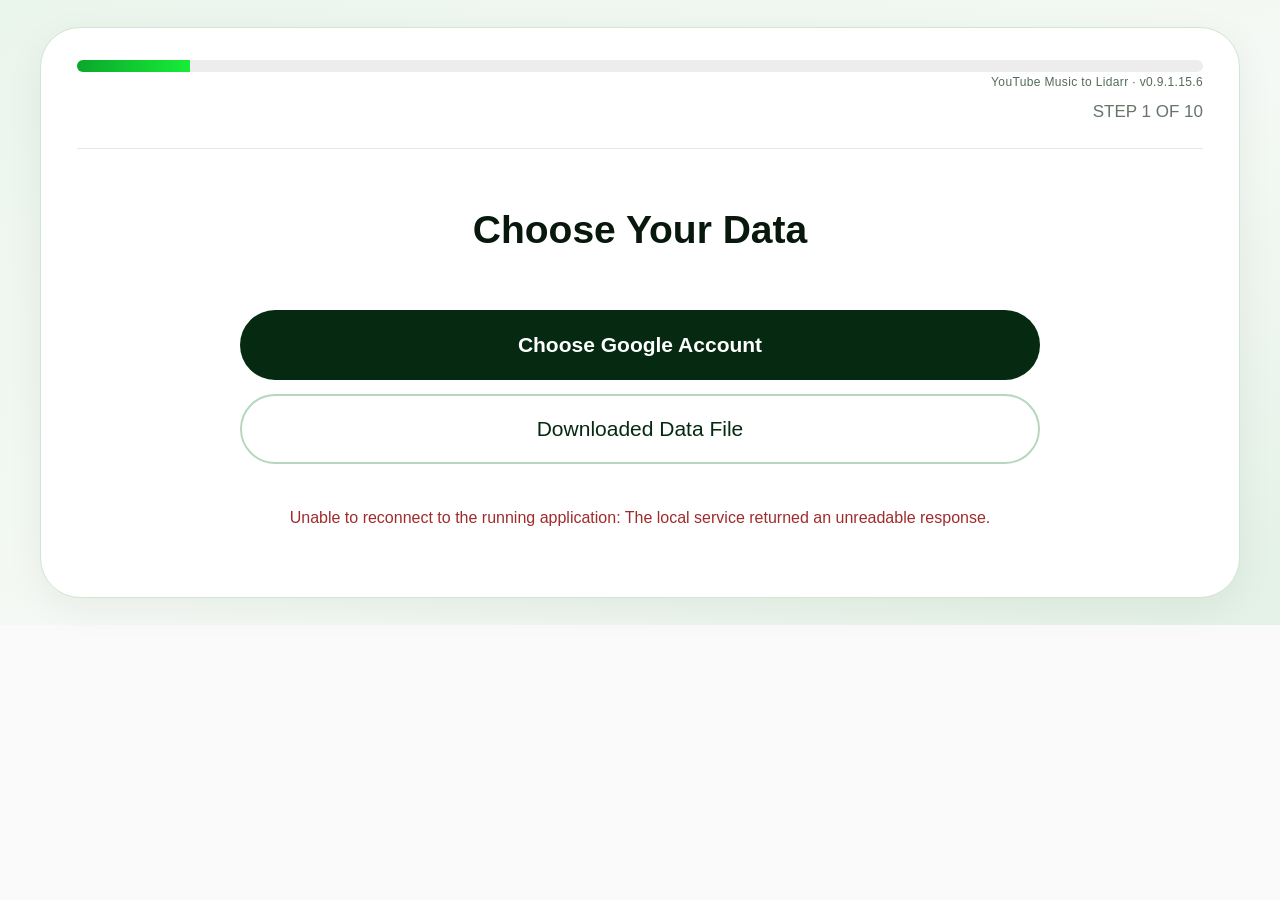
==== YouTube-Music-Takeout-To-Lidarr/AppUI/index.html @ dd2e4ef0 "Add files via upload" ====
<!doctype html>
<html lang="en"><head><meta charset="utf-8"><meta name="viewport" content="width=device-width,initial-scale=1"><title>YouTube Music Takeout to Lidarr</title>
<link rel="stylesheet" href="/flow918.css"><style>
:root{font-family:Arial,'Segoe UI',sans-serif;color:#0b0b0b;background:#fafafa}*{box-sizing:border-box}html,body{margin:0;min-height:100%;font-size:17px}body{padding:27px 28px}button,input{font:inherit}button{cursor:pointer}button:disabled{cursor:not-allowed;opacity:.48}#app{width:100%;max-width:1200px;margin:auto;border:1px solid #e3e3e3;border-radius:40px;background:#fbfbfb;padding:32px 36px 44px;min-height:460px}.progress-track{height:12px;border-radius:50px;background:#ededed;overflow:hidden}.progress-fill{height:100%;background:#347fdf;transition:width .25s}.step{font-size:17px;text-align:right;color:#777;margin:13px 0 26px}.divider{border-top:1px solid #e6e6e6}.view{text-align:center;padding:40px 0 6px}.view.compact{padding-top:26px}.symbol{font-size:31px;color:#777;margin:12px 0 26px}.symbol.ok{color:#0a9d4d;font-size:37px}h1{font-size:39px;line-height:1.2;margin:22px 0 24px;font-weight:750}h2{font-size:26px;margin:22px 0 17px}p{line-height:1.55}.lead{font-size:25px;line-height:1.55;margin:22px auto 27px;max-width:1030px}.muted{color:#747474}.fine{font-size:17px;color:#747474}.narrow{max-width:840px;margin-left:auto;margin-right:auto}.cta{width:min(100%,800px);border:0;border-radius:50px;background:#090909;color:white;font-weight:700;font-size:21px;min-height:70px;padding:16px 25px;display:block;margin:19px auto}.cta:hover:not(:disabled){background:#2c2c2c}.cta.outline{border:2px solid #d6d6d6;background:transparent;color:#555;font-weight:400}.cta.outline:hover:not(:disabled){background:#f0f0f0}.back{text-align:left;margin:20px 0 0}.back button{border:0;background:transparent;color:#888;font-size:15px;padding:5px 18px}.back button:hover{text-decoration:underline}.two-buttons{padding:10px 0 0}.two-buttons .cta{margin:14px auto}.library-section{max-width:1050px;margin:auto}.counts{display:grid;grid-template-columns:1fr 1fr;gap:20px;margin:16px auto 24px}.count{border:1px solid #e1e1e1;border-radius:18px;padding:24px 12px;background:transparent}.count strong{display:block;font-size:40px}.count span{display:block;color:#666;font-size:21px;margin-top:8px}.tabletitle{text-align:left;font-weight:700;font-size:23px;margin:28px 0 11px}.scrolltable{border:1px solid #e1e1e1;border-radius:16px;overflow:auto;max-height:375px;text-align:left}table{border-collapse:collapse;width:100%}th,td{padding:16px 18px;border-bottom:1px solid #e7e7e7;font-size:17px}th{position:sticky;top:0;background:#fafafa}td a{color:#2474d4}.field{display:block;width:min(100%,800px);margin:18px auto;border:1px solid #d1d1d1;border-radius:15px;background:white;height:68px;text-align:center;padding:14px;font-size:21px}.connection-copy{font-size:21px;line-height:1.65}.connection-copy strong{display:block;margin-top:10px}.splash{padding:30px 0 70px}.splash .bigcheck{color:#0ca657;font-size:54px;margin:36px 0}.splash h2{font-size:28px}.text-status{font-size:18px;color:#777}.message{font-size:16px;color:#bb2929;text-align:center;max-width:880px;margin:22px auto}.info{color:#777;font-size:17px}.box-note{max-width:840px;margin:22px auto;color:#666;font-size:17px}.verification{max-width:1050px;text-align:left;margin:42px auto}.verification strong{font-size:20px}.verification .row{display:flex;justify-content:space-between;color:#777;font-size:17px;margin:10px 0 34px}.verification .progress-track{height:11px;margin-top:18px}.disabled-note{color:#777;font-size:15px;margin-top:18px}.address{font-size:14px;color:#777;margin:14px auto}.hidden{display:none}@media(max-width:720px){body{padding:8px}#app{border-radius:22px;padding:21px 16px}.view{padding-top:28px}h1{font-size:29px}.lead{font-size:19px}.cta{font-size:17px;min-height:58px}.counts{gap:8px}.count strong{font-size:29px}th,td{padding:9px;font-size:13px}.step{font-size:14px}}

/* Gost1o1 brand palette: centered layout, original wizard structure preserved. */
:root{--brand:#17ed37;--forest:#052911;--forest-deep:#031b0b;--outline:#cfe6d3;--muted:#657568}
body{background:linear-gradient(155deg,#eaf5ec 0%,#f5f9f5 55%,#e3f1e6 100%);color:#08180d}
#app{background:#ffffff;border-color:var(--outline);box-shadow:0 10px 38px rgba(3,35,13,.06)}
.progress-fill{background:linear-gradient(90deg,#0aa72b,var(--brand))}
.cta{background:var(--forest);color:white}
.cta:hover:not(:disabled){background:#14582b}
.cta.outline{border-color:#b7d7bd;color:var(--forest);background:white}
.cta.outline:hover:not(:disabled){background:#f0faf1}
.count,.scrolltable{border-color:var(--outline)}
.field{border-color:#bad6c0}
a,td a{color:#087a2c}
.symbol.ok,.splash .bigcheck{color:#098b2e}
.message{color:#a02b2b}
.step,.fine,.muted,.info,.verification .row,.box-note{color:var(--muted)}
.view,.audit-report{text-align:center}
.eta-block{display:flex;justify-content:center;align-items:center;gap:36px;flex-wrap:wrap;margin:10px auto 28px;max-width:840px;padding:16px;border:1px solid var(--outline);border-radius:18px;background:#f6fbf7}
.eta-block>div{text-align:center;min-width:160px}
.eta-block strong{display:block;font-size:21px;color:var(--forest)}
.eta-block span{font-size:14px;color:var(--muted)}
@media(max-width:720px){.eta-block{gap:14px}.eta-block>div{min-width:120px}}

/* v0.8.9: opt-in extra catalog research, centered without changing the wizard */
.catalog-panel{max-width:840px;margin:22px auto;padding:24px;border:1px solid var(--outline);border-radius:20px;background:#f7fbf8;text-align:center}
.catalog-panel h2{font-size:23px;margin:8px auto 12px}
.catalog-panel p{font-size:16px;color:var(--muted);margin:10px auto}
.catalog-panel .cta{min-height:56px;font-size:18px;margin:16px auto}
.catalog-panel input[type=file]{display:block;max-width:100%;margin:12px auto;color:var(--forest);font-size:15px}
.catalog-panel label{display:block;margin:10px auto;font-size:15px;color:var(--forest)}
.catalog-stats{display:grid;grid-template-columns:repeat(auto-fit,minmax(160px,1fr));gap:12px;margin:18px auto}
.catalog-stats div{padding:11px;border-radius:12px;border:1px solid var(--outline);background:#fff}
.catalog-stats strong{display:block;font-size:23px;color:var(--forest)}
.catalog-stats span{display:block;font-size:13px;color:var(--muted)}
@media(max-width:720px){.catalog-panel{padding:16px}.catalog-panel h2{font-size:19px}}

/* Release-aware, centered planning summary; preserve original green wizard palette. */
.migration-summary{display:grid;grid-template-columns:repeat(2,minmax(0,1fr));gap:14px;margin:20px auto 24px;max-width:910px;text-align:center}
.migration-summary-group{border:1px solid #cbe3d0;background:#ffffffaa;border-radius:20px;padding:13px 15px;min-width:0}
.migration-summary-group:nth-child(5),.migration-summary-group:nth-child(6){grid-column:1/-1}
.migration-summary-group h3{font-size:18px;margin:4px 0 10px;color:#08451c}
.migration-summary-group h3 small{font-size:13px;font-weight:400;color:#587361}
.migration-summary-group .catalog-stats{margin:10px auto;max-width:100%;gap:10px}
.migration-summary-group .catalog-stats > div{background:#f5faf5;border:1px solid #d4ead7;min-width:0}
.migration-summary-group .catalog-stats strong{color:#08451c}
@media(max-width:720px){.migration-summary{grid-template-columns:1fr}.migration-summary-group:nth-child(5),.migration-summary-group:nth-child(6){grid-column:auto}}

/* v0.9.0.7: centered, keyboard-accessible, album-level release planning. */
.category-tile{border:1px solid #d4ead7;background:#f5faf5;border-radius:12px;padding:11px;min-width:0;cursor:pointer;color:#08451c}
.category-tile:hover{background:#eaf7ee}
.category-tile strong{display:block;font-size:23px}
.category-tile span{display:block;font-size:13px;color:#587361}
.inventory-detail-panel{border:1px solid #cde6d1;border-radius:18px;padding:18px;margin:15px auto;background:#fff;text-align:center}
.inventory-detail-panel h3{font-size:20px}
.inventory-detail-panel input{width:min(100%,520px);padding:12px;border-radius:11px;border:1px solid #b9dcc0;text-align:center}
.inventory-results{max-height:365px;overflow:auto}
.inventory-item{display:flex;flex-direction:column;border-bottom:1px solid #dce9df;padding:10px;text-align:center;gap:3px}
.inventory-item strong{font-size:14px;color:#08451c}
.inventory-item span,.inventory-item small{color:#52675a;font-size:12px}

.album-review-panel{border:1px solid #cde6d1;border-radius:18px;background:#fff;margin:20px auto;padding:18px;text-align:center;max-width:880px}
.album-review-panel h3{font-size:21px;color:var(--forest);margin:6px auto}
.album-review-panel #album-group-filter{width:min(100%,540px);height:45px;padding:8px 16px;border:1px solid #bad6c0;border-radius:12px;display:block;margin:8px auto 14px;text-align:center;font-size:16px}
.album-review-scroll{max-height:470px;overflow:auto;padding:4px 9px}
.album-choice-card{border:1px solid #d3e8d6;border-radius:15px;background:#f5faf6;margin:12px auto;padding:16px;max-width:760px;text-align:center}
.album-choice-card[hidden]{display:none}
.album-choice-card h4{font-size:17px;margin:2px auto 8px;color:#06471b}
.album-choice-card p{font-size:14px!important}
.album-choice-card label{display:block;margin:8px auto 4px}
.album-choice-card select{width:min(100%,620px);padding:10px;border:1px solid #b5d5bc;border-radius:9px;background:white;color:#153c22;font-size:15px}
.album-approve-btn{display:block;margin:9px auto 12px;background:#053717;color:white;padding:11px 20px;border:0;border-radius:12px;cursor:pointer;font-size:15px}
.album-approve-btn:disabled{background:#aeb8b0;cursor:not-allowed}
.album-choice-card details{color:#315841;text-align:left;font-size:13px;margin:8px auto;max-width:670px}
.album-choice-card details summary{cursor:pointer;text-align:center}
.album-choice-card details li{margin:5px auto}
.staging-panel{border:1px solid #cde6d1;border-radius:18px;background:#fff;padding:18px;margin:20px auto;max-width:880px;text-align:center}
.staging-panel h3{color:#06471b;font-size:21px;margin:10px auto}
.staging-list{max-height:360px;overflow:auto;margin:12px auto;padding:6px;max-width:740px}
.staging-item{display:flex;align-items:center;justify-content:center;text-align:center;gap:12px;padding:11px 13px;border:1px solid #d6e8d8;border-radius:12px;margin:7px auto;background:#f7fbf7}
.staging-item input{width:20px;height:20px;accent-color:#06712a;flex:none}
.staging-item strong{display:block;color:#093c19}.staging-item small{color:#516b59;display:block;margin-top:3px}
.staging-item.flagged{border-color:#e0cda3}
.staging-actions{display:flex;justify-content:center;align-items:center;gap:10px;flex-wrap:wrap;margin:10px auto}
.staging-actions button{background:#063c1a;color:white;padding:10px 18px;border:0;border-radius:12px;cursor:pointer}
.staging-actions button.secondary{background:white;border:1px solid #a9cbb2;color:#063c1a}
.staging-input{display:block;margin:12px auto;width:min(100%,580px);padding:12px;border:1px solid #bad6c0;border-radius:10px;text-align:center}
.staging-panel .fine{max-width:780px}
.build-version{font-size:12px;color:#536c57;text-align:right;margin:3px 0 8px;letter-spacing:.03em}

/* v0.9.1.7: durable, review-only decisions. Small, bounded browser list. */
.review-note{border:1px solid #bdd9c5;border-radius:16px;background:#f6fbf7;padding:17px;margin:18px auto;max-width:900px;text-align:center}
.review-note h2{margin:2px 0 7px;color:#073e20}
.review-filter-row{display:flex;flex-wrap:wrap;gap:8px;justify-content:center;margin:12px auto}
.review-filter-row input,.review-filter-row select{min-width:180px;flex:1;max-width:380px;border:1px solid #b9d7c0;background:#fff;border-radius:10px;padding:10px}
.review-entry{border:1px solid #d3e7d7;border-radius:12px;background:#fff;margin:10px 0;padding:14px;text-align:left;overflow-wrap:anywhere}
.review-entry h4{margin:0 0 5px;color:#104727}
.review-entry .review-fields{display:grid;grid-template-columns:1fr 1fr;gap:8px;margin-top:9px}
.review-entry select,.review-entry textarea{width:100%;min-width:0;border:1px solid #b4d2bc;border-radius:8px;padding:8px;background:#fff;color:#153c24}
.review-entry textarea{grid-column:1/-1;resize:vertical;min-height:50px}
.review-entry button{background:#074322;color:white;border:0;border-radius:10px;padding:9px 17px;margin-top:9px;cursor:pointer}
.review-scroll{max-height:510px;overflow:auto;padding:4px}
.review-stale{color:#8f3b1c;font-weight:700}
@media(max-width:640px){.review-entry .review-fields{grid-template-columns:1fr}}
</style></head><body><main id="app"></main><script>
const SESSION='__LOCAL_SESSION_TOKEN__';
const BUILD_VERSION='v0.9.1.15.6';
function durationLabel(seconds){if(seconds==null||!Number.isFinite(seconds)||seconds<0)return 'Calculating…';seconds=Math.floor(seconds);const h=Math.floor(seconds/3600),m=Math.floor(seconds%3600/60),sec=seconds%60;return h?`${h}h ${m}m`:m?`${m}m ${sec}s`:`${sec}s`}
function etaMarkup(v,total,checked){const elapsed=v.elapsedSeconds||0;if(v.importedAuditOnly)return `<div class="eta-block" aria-live="off"><div><span>Evidence source</span><strong>Imported CSV</strong></div><div><span>Full verification</span><strong>Not run</strong></div><div><span>Processing time</span><strong>Not applicable</strong></div></div>`;const passTwo=(v.phase||'').startsWith('Second pass');const focused=(v.phase||'').startsWith('Album-focused');const secondTotal=v.secondPassTotal||0;const secondDone=v.secondPassDone||0;let remaining=null;let speed='Calculating…';if(elapsed>=30&&checked>=10){const rate=checked/elapsed;speed=`${(rate*60).toFixed(1)} songs/min`;if(focused&&(v.focusedDone||0)>=5){const elapsedFocused=Math.max(1,elapsed-(v.firstPassSeconds||0));remaining=((v.focusedTotal||0)-(v.focusedDone||0))*elapsedFocused/Math.max(1,v.focusedDone||1)}else if(passTwo&&secondDone>=5){const secondElapsed=Math.max(1,elapsed-(v.firstPassSeconds||0));remaining=(secondTotal-secondDone)*secondElapsed/Math.max(1,secondDone)}else if(!passTwo){remaining=(total-checked)/rate;}}const status=!v.running?(v.failed?'Stopped: error':v.cancelled?'Cancelled':'Complete'):focused?'Album-focused follow-up':passTwo?'Second verification pass':'First verification pass';const eta=!v.running?(v.failed||v.cancelled?'Unavailable':'Finished'):focused&&(v.focusedDone||0)<5?'Calculating album follow-up…':passTwo&&secondDone<5?'Recalculating for second pass…':durationLabel(remaining);return `<div class="eta-block" aria-live="off"><div><span>Elapsed time</span><strong>${durationLabel(elapsed)}</strong></div><div><span>Estimated remaining</span><strong>${eta}</strong></div><div><span>Verification speed</span><strong>${speed}</strong></div></div>`}
const state={step:1,archive:'',tracks:[],artists:[],lidarr:'http://127.0.0.1:8686',key:'',busy:false,error:'',connectionStage:'',verificationStage:'progress',pipeline:null,found:false,hasData:false,verify:null,verifyPolling:false,catalog:null,catalogPolling:false,recovery:null,recoveryPolling:false,inventory:null,inventoryPolling:false,releaseGroups:[],releaseGroupsLoaded:false,inventoryItems:[],inventoryItemsLoaded:false,inventoryListCategory:"",inventoryListType:"song",stagingQueue:[],stagingLoaded:false,stagingSelected:new Set(),stagingFilter:"",reviewQueue:null,reviewFilter:"",reviewMode:"all"};
const el=document.getElementById('app');
// A browser-refresh checkpoint, scoped to the current local .NET server session.
// Store navigation and unsaved candidate choices only: NEVER save API keys,
// GitHub OAuth tokens, Takeout contents, media URLs, or application secrets.
const NAVIGATION_KEY='ytm-lidarr-navigation-v1:'+SESSION;
let navigationReady=false;
function readNavigation(){
 try{
  const item=JSON.parse(sessionStorage.getItem(NAVIGATION_KEY)||'null');
  if(!item||item.schema!==1)return null;
  return item;
 }catch{return null}
}
function rememberNavigation(){
 if(!navigationReady)return;
 try{
  sessionStorage.setItem(NAVIGATION_KEY,JSON.stringify({
   schema:1,step:state.step,
   flow:window.Flow918?.active?window.Flow918.captureNavigation():null
  }));
 }catch{} // Storage disabled/full: live server recovery remains available.
}

const esc=v=>String(v??'').replace(/[&<>"']/g,c=>({'&':'&amp;','<':'&lt;','>':'&gt;','"':'&quot;',"'":'&#39;'}[c]));
const btn=(label,action,kind='',disabled=false)=>`<button class="cta ${kind}" ${disabled||state.busy?'disabled':''} onclick="${action}">${label}</button>`;
const back=(n)=>`<div class="back"><button onclick="changeStep(${n})">← Back</button></div>`;
async function api(name,data={}){let r;try{r=await fetch('/api/'+name,{method:'POST',cache:'no-store',headers:{'Content-Type':'application/json','X-Local-Session':SESSION},body:JSON.stringify(data)})}catch{throw new Error('The .NET service is not responding. Keep the console open.')}let d;try{d=await r.json()}catch{throw Error('The local service returned an unreadable response.')}if(!r.ok)throw Error(d.error||'Request failed');return d}
function changeStep(n){state.step=n;state.error='';state.connectionStage='';render()}
function alertError(e){state.busy=false;state.connectionStage='';state.error=e?.message||String(e);render()}
function table(rows){return `<div class="scrolltable"><table><thead><tr><th>#</th><th>Artist</th><th>Song</th><th>YouTube Link</th></tr></thead><tbody>${rows.map((r,i)=>`<tr><td>${i+1}</td><td>${esc(r.Artist)}</td><td>${esc(r.Song)}</td><td>${/^https:\/\/www\.youtube\.com\/watch\?v=[A-Za-z0-9_-]{11}$/.test(r.YouTubeUrl||'')?`<a href="${esc(r.YouTubeUrl)}" target="_blank" rel="noopener noreferrer">View ↗</a>`:'—'}</td></tr>`).join('')}</tbody></table></div>`}
function unifiedProgressPage(){
 const p=state.pipeline||{};
 const total=p.songsTotal||state.tracks.length||1,checked=p.songsChecked||0;
 const artists=p.totalArtists||new Set(state.tracks.map(x=>(x.Artist||'').toLowerCase())).size||1;
 const matched=p.artistsMatched||0;
 const overall=Number(p.progressPercent||0);
 const portion=(x,t)=>Math.round(100*x/Math.max(1,t));
 const secs=p.elapsedSeconds||0;
 let remaining='Calculating…';
 // An estimate is only available during the initial scan. Other stages have
 // variable request counts; don't display a misleading ETA.
 if(p.done)remaining='Finished';
 else if(p.failed)remaining='Unavailable';
 else if(p.phase==='verification'&&checked>=30&&secs>=30){
   const est=(total-checked)*secs/checked;
   remaining=durationLabel(est)+' + follow-up checks';
 }
 const rate=checked>0&&secs>0?(checked*60/secs).toFixed(1)+' songs/min':'Calculating…';
 return `<section class="view"><h1>Verifying Your Music Library</h1>
 <div class="verification">
 <strong>Overall Progress</strong><div class="progress-track"><div class="progress-fill" style="width:${overall}%"></div></div>
 <div class="row"><span>${p.done?'Complete':'Verifying and matching your music'}</span><span>${overall.toFixed(0)}%</span></div>
 <strong>Recordings Checked</strong><div class="progress-track"><div class="progress-fill" style="width:${portion(checked,total)}%"></div></div>
 <div class="row"><span>${checked} of ${total} checked</span><span>${portion(checked,total)}%</span></div>
 <strong>Unique Artists Resolved</strong><div class="progress-track"><div class="progress-fill" style="width:${portion(matched,artists)}%"></div></div>
 <div class="row"><span>${matched} of ${artists} identified</span><span>${portion(matched,artists)}%</span></div>
 </div><div class="eta-block"><div><span>Elapsed time</span><strong>${durationLabel(secs)}</strong></div>
 <div><span>Time remaining</span><strong>${remaining}</strong></div>
 <div><span>Verification speed</span><strong>${rate}</strong></div></div>
 ${p.failed?`<p class="message">${esc(p.error||'Verification could not finish. No Lidarr changes were made.')}</p>${btn('Retry Verification','restartUnifiedPipeline()')}`:''}
 ${p.done?btn('Continue to Manual Review','openUnifiedReview()'):''}</section>`;
}
let unifiedPolling=false;
async function restartUnifiedPipeline(){
 try{await api('pipeline/start');state.pipeline={running:true};render();if(!unifiedPolling){unifiedPolling=true;pollUnifiedPipeline()}}
 catch(e){alertError(e)}
}
async function openUnifiedReview(){
 try{state.inventory=await api('lidarr/inventory/status');await window.Flow918.open('manual')}
 catch(e){alertError(e)}
}
async function pollUnifiedPipeline(){
 try{
  const p=await api('pipeline/status');state.pipeline=p;
  if(state.step===6&&!window.Flow918?.active)render();
  if(p.running){setTimeout(pollUnifiedPipeline,1150);return}
  unifiedPolling=false;
  if(p.done&&state.step===6){
   state.inventory=await api('lidarr/inventory/status');
   await openUnifiedReview();
  }
 }catch(e){unifiedPolling=false;state.error=e.message;render()}
}
function render(){if(window.Flow918?.active){window.Flow918.render();return}let c='';const s=state.step;
if(s===1)c=`<section class="view"><h1 style="margin:18px 0 32px">Choose Your Data</h1><div class="two-buttons">${btn('Choose Google Account','changeStep(2)')}${btn('Downloaded Data File','changeStep(3)','outline')}</div></section>`;
if(s===2)c=`<section class="view compact"><h1>Prepare Your YouTube Music Export</h1><p class="lead">You're about to be directed to Google Takeout to download a copy of your<br>YouTube Music library.</p><p class="lead">On Google's website, click <strong>Next step</strong>, then change the <strong>File size to 50 GB.</strong></p><p class="lead muted">Don't worry! Your music library metadata is likely much smaller than 50 GB. Song<br>titles, artists, and links generally take up just a few megabytes. Uploaded media<br>may make an export larger.</p><p class="lead">Google may take several minutes to several days to prepare your export.</p><p class="lead">You'll receive an email confirming your request and another when your export is<br>ready to download.</p><p class="fine">You can download an already prepared export again while it remains available.</p>${btn('Continue to Google Takeout ↗','openTakeout()')}${back(1)}</section>`;
if(s===3)c=`<section class="view"><div class="symbol">⌕</div><h1>Find Your Downloaded Music Data</h1><p class="lead muted">Once your Google Takeout export is ready, download the ZIP file and scan your<br>Downloads folder.</p>${btn(state.busy?'Scanning...':'⌕ Scan for Takeout File','scan()',state.busy?'outline':'',state.busy)}${state.archive?`<p class="address">Archive: ${esc(state.archive)}</p>`:''}${state.busy?'<p class="info">Analyzing archive...</p>':''}${back(1)}</section>`;
if(s===4){const credits=new Set(state.tracks.map(t=>String(t.Artist||'').trim().toLowerCase()).filter(Boolean)).size;c=`<section class="view compact"><div class="symbol ok">✓</div><h1>Your Music Library Is Ready!</h1><div class="library-section"><h2>YouTube Music Data</h2><div class="counts"><div class="count"><strong>${credits}</strong><span>Artists</span></div><div class="count"><strong>${state.tracks.length}</strong><span>Songs</span></div></div><p class="fine">Counts are from the selected archive. Artist figures are unverified unique credit strings.</p><div class="tabletitle">Music Preview</div>${table(state.tracks.slice(0,100))}${btn('Continue to Lidarr Setup','changeStep(5)')}${back(3)}</div></section>`}
if(s===5){if(state.connectionStage){const done=state.connectionStage==='connected';c=`<section class="view"><div class="symbol">▤</div><h1>Connect to Lidarr</h1><div class="splash"><div class="bigcheck">${done?'✓':'◌'}</div><h2>${done?'Connected to Lidarr!':'Connecting to Lidarr...'}</h2><p class="text-status">${done?'API key validated and Lidarr artist catalog loaded.':'Verifying API key and loading the artist catalog...'}</p></div></section>`}else{c=`<section class="view"><div class="symbol">▤</div><h1>Connect to Lidarr</h1><p class="lead muted" style="margin-bottom:23px">Lidarr ${state.found?'found!':'connection setup'}</p><p class="connection-copy">To find your API key, open Lidarr and use the left sidebar:<strong>Settings → General → API Key</strong></p>${btn('Get API Key ↗','openLidarr()','outline')}<input class="field" id="key" type="password" placeholder="Paste your API key" value="${esc(state.key)}" autocomplete="off" spellcheck="false" oninput="state.key=this.value"/><details class="narrow fine" style="margin:10px auto"><summary>Use a different Lidarr address</summary><input class="field" id="lidarr-url" value="${esc(state.lidarr)}" oninput="state.lidarr=this.value" aria-label="Lidarr address"/></details><p class="fine narrow" style="font-size:14px">Connecting starts fresh verification automatically. Song and artist titles are sent to MusicBrainz, Apple/iTunes and Deezer for matching; your Takeout ZIP and Lidarr API key are not sent to those services.</p>${btn('Connect to Lidarr','connect()')}${back(4)}</section>`}}
if(s===6)c=unifiedProgressPage();

el.innerHTML=`<div class="progress-track"><div class="progress-fill" style="width:${[10,20,35,40,50,56][s-1]||10}%"></div></div><div class="build-version" aria-label="Application version">YouTube Music to Lidarr · ${BUILD_VERSION}</div><div class="step">STEP ${s} OF 10</div><div class="divider"></div>${c}${state.error?`<p class="message" role="alert">${esc(state.error)}</p>`:''}`;
if(state.reviewQueue)updateReviewCards();
rememberNavigation();
}
function catalogPanel(){
 const c=state.catalog||{};
 const status=c.running||c.done||c.failed;
 const stats=status?`<div class="catalog-stats"><div><strong>${c.checkedCount||0} / ${c.total||0}</strong><span>External checks completed</span></div><div><strong>${c.appleSupported||0}</strong><span>Apple title + artist matches</span></div><div><strong>${c.deezerSupported||0}</strong><span>Deezer title + artist matches</span></div><div><strong>${c.bothSupported||0}</strong><span>Both catalogs agree</span></div><div><strong>${c.newMusicBrainzIdentities||0}</strong><span>New provisional MusicBrainz matches</span></div></div>`:'';
 const desc=c.done?'Finished. Export the updated CSVs below. Only targeted MusicBrainz re-queries may add provisional IDs; exact-recording confidence is unchanged.':(c.phase||'Ready when you are.');
 return `<div class="catalog-panel"><h2>Optional: Research the remaining matches</h2><p>Search Apple/iTunes and Deezer for the ${Math.max(0,(state.verify?.ambiguous||0)+(state.verify?.unmatched||0))} ambiguous or unmatched songs ONLY. This can take several minutes depending on API limits.</p><p><strong>Privacy:</strong> clicking Start shares the artist and song title with Apple and Deezer. The Takeout ZIP, YouTube links and Lidarr API key are NOT sent.</p>${stats}<p aria-live="polite">${esc(desc)}</p>${!status?btn('Start Independent Catalog Research','startCatalogResearch()','outline'):''}${c.done?'<p>Outside catalog hits alone do not prove MusicBrainz IDs. Only separate successful MusicBrainz re-queries can recover provisional IDs; exact masters still require evidence.</p>':''}</div>`
}

function reviewPanel(){
 const q=state.reviewQueue;
 const stats=q?`<p class="fine">${q.items.length} source items in this review view · ${q.savedDecisions} saved decisions · ${q.savedAlbumCount} saved album choices in this Lidarr comparison.</p>`:'';
 return `<section class="review-note" aria-label="Guided manual review"><h2>Guided manual review — planning only</h2>
 <p class="fine">Review artist IDs and recording candidates, save decisions for future versions, and compare conflicting editions. <strong>Saving a candidate never verifies a MusicBrainz identity, changes the existing manual-review count automatically, or authorizes a Lidarr search.</strong></p>
 <p class="fine">Decisions are saved locally under Documents/MusicTakeoutToolkit/review-decisions-v1.json. After a new comparison, album decisions must be explicitly re-applied and revalidated.</p>
 ${stats}${btn('Open Streamlined Manual Review','Flow918.open()','outline')}${btn(q?'Refresh Guided Review Queue':'Load Guided Review Queue','loadReviewQueue()','outline')}
 ${q?`<div class="review-filter-row"><input id="review-filter" type="search" value="${esc(state.reviewFilter)}" placeholder="Filter artist, song or album…" oninput="filterReviewItems(this.value)" />
 <select id="review-mode" onchange="state.reviewMode=this.value;updateReviewCards()"><option value="all" ${state.reviewMode==='all'?'selected':''}>All unresolved</option><option value="artist" ${state.reviewMode==='artist'?'selected':''}>Artists only</option><option value="song" ${state.reviewMode==='song'?'selected':''}>Songs only</option><option value="reviewed" ${state.reviewMode==='reviewed'?'selected':''}>Previously reviewed</option><option value="stale" ${state.reviewMode==='stale'?'selected':''}>Stale candidate selections</option></select></div>
 <p class="fine" id="review-count"></p><div class="review-scroll" id="review-items"></div>
 ${btn('Export Saved Review Decisions — NO WRITES (CSV)','exportReviewDecisions()','outline')}`:''}
 </section>`;
}
function reviewMatchIndexes(){
 const items=state.reviewQueue?.items||[],term=state.reviewFilter.toLowerCase().trim(),mode=state.reviewMode;
 return items.map((x,i)=>({x,i})).filter(({x})=>(!term||(x.artist+' '+x.song+' '+x.album+' '+x.reason).toLowerCase().includes(term)) &&
 (mode==='all'||(mode==='reviewed'?x.disposition!=='unreviewed':mode==='stale'?x.evidenceStatus!=='current':x.kind===mode))).map(x=>x.i);
}
function reviewCards(){
 const items=state.reviewQueue?.items||[],indices=reviewMatchIndexes();
 return {count:indices.length,html:indices.slice(0,30).map(i=>{
 const x=items[i];const choices=(x.candidates||[]).map(c=>`<option value="${esc(c.id)}" ${x.selected===c.id?'selected':''}>${esc(c.label)} — ${esc(c.id.slice(0,8))} · ${esc(c.evidence.slice(0,78))}</option>`).join('');
 return `<article class="review-entry"><h4>${esc(x.kind==='artist'?'Artist identity':`Song row ${x.row}`)}: ${esc(x.artist)}${x.song?' — '+esc(x.song):''}</h4>
 ${x.album?`<div class="fine">Source album: ${esc(x.album)}</div>`:''}
 <p class="fine">${esc(x.reason||'Needs independent evidence')} · ${x.candidates.length} candidate ID(s) · Saved: ${esc(x.disposition)}</p>
 ${x.evidenceStatus!=='current'?`<p class="review-stale">Saved candidate is absent from current evidence. Re-select a current candidate or clear this decision.</p>`:''}
 <div class="review-fields"><select id="review-disposition-${i}" aria-label="Review decision"><option value="needs-research" ${x.disposition==='needs-research'?'selected':''}>Needs additional research</option><option value="defer" ${x.disposition==='defer'?'selected':''}>Defer for later</option><option value="candidate-for-planning" ${x.disposition==='candidate-for-planning'?'selected':''} ${!x.candidates.length?'disabled':''}>Candidate selected for planning only</option><option value="clear">Clear saved decision</option></select>
 <select id="review-candidate-${i}" aria-label="Candidate ID"><option value="">Select candidate ID (not verified)</option>${choices}</select>
 <textarea id="review-note-${i}" maxlength="400" placeholder="Optional evidence notes (400 characters maximum)">${esc(x.note||'')}</textarea></div>
 <button onclick="saveReviewItem(${i})">Save review decision</button></article>`;
 }).join('')||'<p class="fine">No review items match this filter.</p>'};
}
function filterReviewItems(v){state.reviewFilter=v;updateReviewCards()}
function updateReviewCards(){const target=document.getElementById('review-items');if(!target)return;
 const view=reviewCards();target.innerHTML=view.html;const count=document.getElementById('review-count');if(count)count.textContent=`${view.count} matches; showing first ${Math.min(30,view.count)}. Filter by artist or title to find others.`;}
async function loadReviewQueue(){try{state.reviewQueue=await api('review/queue');render();updateReviewCards()}catch(e){state.error=e.message;render()}}
async function saveReviewItem(i){try{const x=state.reviewQueue?.items[i];if(!x)throw Error('Review item no longer available.');
 const disposition=document.getElementById('review-disposition-'+i)?.value||'',candidateId=document.getElementById('review-candidate-'+i)?.value||'',note=document.getElementById('review-note-'+i)?.value||'';
 await api('review/decision',{key:x.key,disposition,candidateId,note});await loadReviewQueue();
 }catch(e){state.error=e.message;render()}}
async function exportReviewDecisions(){try{const r=await fetch('/api/review/decisions.csv',{method:'POST',cache:'no-store',headers:{'Content-Type':'application/json','X-Local-Session':SESSION},body:'{}'});
 if(!r.ok)throw Error((await r.json()).error||'Export failed');const b=await r.blob(),u=URL.createObjectURL(b),a=document.createElement('a');a.href=u;a.download='music-review-decisions-NO-WRITES.csv';document.body.appendChild(a);a.click();a.remove();setTimeout(()=>URL.revokeObjectURL(u),3000);
 }catch(e){state.error=e.message;render()}}

function lidarrInventoryPanel(){
 const x=state.inventory||{};
 const started=x.running||x.done||x.failed;
 const metric=(value,label,category='',type='song')=>category?`<button class="category-tile" onclick="showInventoryList('${category}','${type}')" title="View ${esc(label)}"><strong>${value??0}</strong><span>${esc(label)} · View</span></button>`:`<div><strong>${value??0}</strong><span>${esc(label)}</span></div>`;
 const stats=x.done?`<div class="migration-summary" aria-label="Migration categories">
  <div class="migration-summary-group"><h3>YouTube Music</h3><div class="catalog-stats">${metric(x.sourceArtists,'Artists in Takeout','all','artist')}${metric(x.totalSongs,'Songs in Takeout','all','song')}</div></div>
  <div class="migration-summary-group"><h3>Lidarr — Already in Library</h3><div class="catalog-stats">${metric(x.artistAlready,'Artists registered in Lidarr','already','artist')}${metric(x.already,'Songs with downloaded file records','already','song')}</div></div>
  <div class="migration-summary-group"><h3>To Be Added <small>(proposals only)</small></h3><div class="catalog-stats">${metric(x.artistToAdd,'Artists needing a metadata entry','toAdd','artist')}${metric(x.toAdd,'Songs without a confirmed file','toAdd','song')}</div></div>
  <div class="migration-summary-group"><h3>Manual Review</h3><div class="catalog-stats">${metric(x.artistReview,'Artists needing identity review','review','artist')}${metric(x.review,'Songs needing identity or recording review','review','song')}</div></div>
  <div class="migration-summary-group"><h3>Release selection and approvals</h3><div class="catalog-stats">${metric(x.albumDisambiguated,'Duplicated recordings resolved by source album')}${metric(x.releaseChoicesPending,'Album/release choices pending')}${metric(x.searchReady,'Album-search proposals; approval pending')}${metric(x.manualConflicts,'Recording ID disagreements (also shown in proposed additions)')}${metric(x.albumOnlySearchTargets,'Album-only search targets; exact track unverified')}${metric(x.albumAliasesPending,'Album title aliases pending review')}${metric(x.albumReviewGroups,'Album review groups')}${metric(x.groupApprovals,'Group choices approved for planning')}</div><p class="fine">A song may be counted under “To Be Added” while its album choice is still held. No download or Lidarr change occurs here.</p></div>
  <div class="migration-summary-group"><h3>Read-only inventory totals</h3><div class="catalog-stats">${metric(x.tracksRead,'Lidarr track metadata records')}${metric(x.filesRead,'Lidarr downloaded-file records')}</div></div>
 </div>`:'';
 return `<div class="catalog-panel"><h2>Compare Against Your Lidarr Library</h2><p>Recognize songs already registered in Lidarr, group duplicate releases safely, and prepare additions without downloading anything. Artist metadata and downloaded audio are counted separately.</p>${stats}${inventoryDetailPanel()}${started?`<p class="fine">Artists checked: ${x.artistsChecked||0} / ${x.artistsTotal||'—'} · Requests completed: ${x.requestsFinished||0} · Automatic retries: ${x.retries||0}</p>`:''}<p aria-live="polite">${esc(x.phase||(started?'Comparison status pending':'Ready to compare — no media-file presence has been inferred yet.'))}</p>${x.failed?`<p class="message">${esc(x.error||'Inventory comparison failed.')}</p>`:''}${!x.running?btn(x.done?'Refresh Lidarr Library Comparison':'Compare Lidarr Track & File Inventory','compareLidarrInventory()','outline'):''}${started?btn('Export Lidarr Inventory Diagnostics (CSV)','exportLidarrDiagnostics()','outline'):''}${x.done?`${btn('Export All Lidarr Release Candidates (CSV)','exportLidarrCandidates()','outline')}${albumReviewPanel()}${stagingPanel()}${btn('Export Manual Review Triage (CSV)',"exportPlanningCsv('manual-review','lidarr-manual-review-triage.csv')",'outline')}<p class="fine">The release-candidates export includes every competing track, album title, recording MBID, evidence and why selection is held. The Migration Readiness export includes an action-eligibility field. This version does not automatically search or add music to Lidarr.</p>`:''}</div>`;
}

function showInventoryList(category,type){
 state.inventoryListCategory=category;
 state.inventoryListType=type;
 render();
 const input=document.getElementById('inventory-list-filter');
 if(input)input.focus();
}
function inventoryDetailPanel(){
 if(!state.inventory?.done||!state.inventoryListCategory)return '';
 const category=state.inventoryListCategory;
 const label={all:'All YouTube Music items',already:'Already in Lidarr',toAdd:'To Be Added',review:'Manual Review'}[category]||category;
 return `<section class="inventory-detail-panel"><h3>${esc(label)} — ${state.inventoryListType==='song'?'Songs':'Artists'}</h3>
 <p class="fine">Search by artist, song, album or decision reason. These are read-only inventory results, not download approvals.</p>
 <input id="inventory-list-filter" type="search" placeholder="Search this list…" oninput="filterInventoryRows(this.value)" />
 <p id="inventory-list-count" class="fine"></p><div id="inventory-list-results" class="inventory-results">${inventoryRowsMarkup('')}</div>
 <button class="album-approve-btn" onclick="state.inventoryListCategory='';render()">Close list</button></section>`;
}
function inventoryRowsMarkup(query){
 const kind=state.inventoryListType, category=state.inventoryListCategory;
 const v=String(query||'').toLowerCase();
 const matches=(state.inventoryItems||[]).filter(x=>x.type===kind &&
   (category==='all'||category==='already'&&x.category.startsWith('Already in Library')||
    category==='toAdd'&&x.category.startsWith('To Be Added')||
    category==='review'&&x.category.startsWith('Manual Review')) &&
   (x.artist+' '+x.title+' '+x.album+' '+x.reason).toLowerCase().includes(v));
 const items=matches.slice(0,100).map(x=>`<div class="inventory-item"><strong>${esc(x.artist)}${x.title?' — '+esc(x.title):''}</strong>
 <span>${esc(x.album)}${x.album&&x.selectedAlbum?' → ':''}${esc(x.selectedAlbum)}</span><small>${esc(x.reason)}</small></div>`).join('');
 return `<p class="fine">${matches.length} matching ${kind==='song'?'songs':'artists'}${matches.length>100?' (first 100 shown)':''}</p>${items||'<p class="fine">No matches.</p>'}`;
}
function filterInventoryRows(query){
 const place=document.getElementById('inventory-list-results');
 if(place)place.innerHTML=inventoryRowsMarkup(query);
}
async function fetchInventoryItems(){
 const data=await api('lidarr/inventory/items');state.inventoryItems=data.items||[];
 state.inventoryItemsLoaded=true;
}
// All queue decisions are SESSION-ONLY. They do not authorize any Lidarr writes.
async function fetchStagingQueue(){
 const data=await api('lidarr/inventory/staging-queue');
 state.stagingQueue=data.items||[];state.stagingLoaded=true;
 state.stagingSelected=new Set([...state.stagingSelected].filter(id=>state.stagingQueue.some(x=>x.albumId===id)));
}
function stagingVisibleItems(){
 const term=(state.stagingFilter||'').toLowerCase().trim();
 return (state.stagingQueue||[]).filter(x=>(x.artist+' '+x.album+' '+x.albumId).toLowerCase().includes(term));
}
function stagingRowsMarkup(){
 const matches=stagingVisibleItems();
 const rows=matches.slice(0,65).map(x=>`<label class="staging-item ${x.otherUnverifiedSongs?'flagged':''}">
  <input type="checkbox" data-staging-id="${x.albumId}" ${state.stagingSelected.has(x.albumId)?'checked':''} onchange="toggleStagingSelection(${x.albumId},this.checked)" />
  <span><strong>${esc(x.artist)} — ${esc(x.album)}</strong><small>${x.safeSongs} track-backed source ${x.safeSongs===1?'song':'songs'} · Lidarr album ${x.albumId}${x.staged?' · STAGED IN THIS SESSION':''}${x.otherUnverifiedSongs?' · '+x.otherUnverifiedSongs+' additional unverified source rows associated with this album':''}</small></span>
 </label>`).join('');
 return `<p class="fine">${matches.length} albums match${matches.length>65?' (first 65 shown)':''} · ${state.stagingSelected.size} selected</p>${rows||'<p class="fine">No matching albums.</p>'}`;
}
function stagingPanel(){
 if(!state.inventory?.done)return '';
 if(!state.stagingLoaded)return '<p class="fine">Loading local staging proposals…</p>';
 const items=state.stagingQueue||[];
 const staged=items.filter(x=>x.staged).length;
 const covered=items.reduce((v,x)=>v+x.safeSongs,0);
 return `<section class="staging-panel" aria-label="Local album staging queue">
 <h3>Prepare album searches — no writes</h3>
 ${btn('Open New Migration Preview','Flow918.openPreview()','outline')}
 <p class="fine">${items.length} eligible Lidarr albums covering ${covered} source songs with track-backed evidence. <strong>${staged} albums staged locally.</strong> This is NOT final search or download approval.</p>
 <p class="fine"><strong>Important:</strong> A future Lidarr album search may download ALL tracks on a selected album, not only the songs in your Takeout. Version-disputed and album-only proposals are not automatically staged.</p>
 <input class="staging-input" aria-label="Search stageable albums" type="search" placeholder="Find an artist or Lidarr album..." value="${esc(state.stagingFilter)}" oninput="filterStagingQueue(this.value)" />
 <div class="staging-list" id="staging-list">${stagingRowsMarkup()}</div>
 <div class="staging-actions"><button class="secondary" onclick="selectVisibleStaging()">Select visible albums</button><button onclick="applyStaging(true)">Stage selected</button><button class="secondary" onclick="applyStaging(false)">Unstage selected</button></div>
 ${btn('Export Staging Queue — NO WRITES (CSV)',"exportPlanningCsv('staging-queue','lidarr-album-staging-queue-NO-WRITES.csv')",'outline')}
 </section>`;
}
function toggleStagingSelection(id,checked){if(checked)state.stagingSelected.add(id);else state.stagingSelected.delete(id)}
function filterStagingQueue(value){state.stagingFilter=value;const el=document.getElementById('staging-list');if(el)el.innerHTML=stagingRowsMarkup()}
function selectVisibleStaging(){for(const x of stagingVisibleItems().slice(0,65))state.stagingSelected.add(x.albumId);const el=document.getElementById('staging-list');if(el)el.innerHTML=stagingRowsMarkup()}
async function applyStaging(stage){
 try{
  const ids=[...state.stagingSelected];
  if(!ids.length)throw Error('Choose one or more albums first.');
  if(ids.length>100)throw Error('Select 100 or fewer albums at once.');
  await api('lidarr/inventory/stage-albums',{albumIds:ids,stage});
  state.stagingSelected=new Set();await fetchStagingQueue();render();
 }catch(e){state.error=e.message;render()}
}
function albumReviewPanel(){
 const groups=state.releaseGroups||[];
 if(!state.inventory?.done)return '';
 if(!state.releaseGroupsLoaded)return '<p class="fine">Loading album-level release choices…</p>';
 const awaiting=groups.filter(g=>!g.approvedAlbumId);
 const complete=groups.filter(g=>g.approvedAlbumId);
 const cards=groups.map(g=>{
   const choices=(g.choices||[]).map(c=>`<option value="${c.albumId}" ${c.albumId===g.suggestedAlbumId?'selected':''} ${!c.complete?'disabled':''}>${esc(c.title)} — ${c.supportedRows}/${g.songs} songs${['edition-or-suffix-variant','volume-notation-variant','unicode-glyph-variant','ep-suffix-variant'].includes(c.relationship)?' (title or edition differs)':''}${!c.complete?' (incomplete)':''}</option>`).join('');
   const validChoices=g.choices?.some(c=>c.complete);
   const id=esc(g.id);
   return `<div class="album-choice-card" data-search="${esc((g.artist+' '+g.sourceAlbum+' '+g.recommendation).toLowerCase())}">
     <h4>${esc(g.artist)} — ${esc(g.sourceAlbum)}</h4>
     <p class="fine"><strong>${g.songs} songs</strong> · ${esc(g.explanation)}</p>
     ${g.savedAlbumId?`<p class="fine">Saved in review notebook: <strong>${esc(g.choices.find(c=>String(c.albumId)===g.savedAlbumId)?.title||'Previous album '+g.savedAlbumId)}</strong>. Always revalidate before reuse.</p>${!g.approvedAlbumId&&g.choices.some(c=>String(c.albumId)===g.savedAlbumId&&c.complete)?`<button class="album-approve-btn" onclick="reapplySavedAlbum('${id}')">Reapply saved choice for planning only</button>`:''}<button class="album-approve-btn" onclick="forgetSavedAlbum('${id}')">Forget saved album choice</button>`:''}
     ${g.approvedAlbumId?`<p class="fine"><strong>Chosen for planning:</strong> ${esc(g.choices.find(x=>x.albumId===g.approvedAlbumId)?.title||'Album '+g.approvedAlbumId)}. No Lidarr changes.</p>`:
       `<label for="album-choice-${id}">Select target album</label><select id="album-choice-${id}" aria-label="Album for ${esc(g.artist)} ${esc(g.sourceAlbum)}" ${!validChoices?'disabled':''}>${choices}</select><button class="album-approve-btn" onclick="approveAlbumChoice('${id}')" ${!validChoices?'disabled':''}>Approve release for planning only</button>`}
     <details><summary>Review ${g.choices.length} candidate albums and evidence</summary><ul>${g.choices.map(c=>`<li>${esc(c.title)} — ${c.supportedRows}/${g.songs} album-search candidates; ${esc(c.relationship)}${c.complete?'':' — NOT group-approvable'}</li>`).join('')}</ul></details>
   </div>`;
 }).join('');
 return `<section class="album-review-panel" aria-label="Album group review"><h3>Review albums together, not song by song</h3>
 <p class="fine">${awaiting.length} album groups awaiting a release choice · ${complete.length} approved for planning. Choices use recording-ID evidence OR validated artist/title and explicit album-edition relationships. A suggested album is not proof of an exact recording master; edition differences require deliberate approval.</p>
 <p class="fine"><strong>No downloads, searches or Lidarr write operations happen when selecting a release.</strong> Final search approval is a separate future step.</p>
 <label for="album-group-filter">Find an artist or album</label><input id="album-group-filter" type="search" placeholder="Search groups…" oninput="filterAlbumGroups(this.value)" />
 <div class="album-review-scroll">${cards||'<p class="fine">No held album groups remain.</p>'}</div>
 ${btn('Export Album Review Groups & Evidence (CSV)',"exportPlanningCsv(\'album-groups\',\'lidarr-album-review-groups.csv\')",'outline')}
 ${btn('Export Proposed Action Plan — NO WRITES (CSV)',"exportPlanningCsv(\'action-plan\',\'lidarr-proposed-action-plan-NO-WRITES.csv\')",'outline')}
 </section>`;
}
function filterAlbumGroups(value){
 const v=String(value||'').toLowerCase();
 document.querySelectorAll('.album-choice-card').forEach(card=>{card.hidden=!card.dataset.search.includes(v)})
}
async function fetchAlbumGroups(){
 const response=await api('lidarr/inventory/groups');
 state.releaseGroups=response.groups||[];
 state.releaseGroupsLoaded=true;
}
async function reapplySavedAlbum(id){try{await api('review/reapply-album',{groupId:id});state.inventory=await api('lidarr/inventory/status');await fetchAlbumGroups();await fetchStagingQueue();render()}catch(e){state.error=e.message;render()}}
async function forgetSavedAlbum(id){try{await api('review/forget-album',{groupId:id});await fetchAlbumGroups();render()}catch(e){state.error=e.message;render()}}
async function approveAlbumChoice(id){
 try{
  const sel=document.getElementById('album-choice-'+id);
  if(!sel||!sel.value)throw Error('Choose an album with complete track coverage.');
  await api('lidarr/inventory/approve-group',{groupId:id,albumId:Number(sel.value)});
  state.inventory=await api('lidarr/inventory/status');
  await fetchAlbumGroups();
  await fetchStagingQueue();
  render();
 }catch(e){state.error=e.message;render()}
}
async function exportPlanningCsv(name,file){
 try{
  const r=await fetch('/api/lidarr/inventory/'+name+'.csv',{method:'POST',cache:'no-store',headers:{'Content-Type':'application/json','X-Local-Session':SESSION},body:'{}'});
  if(!r.ok)throw Error((await r.json()).error||'Export failed');
  const b=await r.blob(),u=URL.createObjectURL(b),a=document.createElement('a');a.href=u;a.download=file;
  document.body.appendChild(a);a.click();a.remove();setTimeout(()=>URL.revokeObjectURL(u),3000);
 }catch(e){state.error=e.message;render()}
}
async function exportLidarrDiagnostics(){
 try{
  const r=await fetch('/api/lidarr/inventory/diagnostics.csv',{method:'POST',cache:'no-store',headers:{'Content-Type':'application/json','X-Local-Session':SESSION},body:'{}'});
  if(!r.ok)throw Error((await r.json()).error||'Diagnostic export failed');
  const blob=await r.blob(),url=URL.createObjectURL(blob),a=document.createElement('a');
  a.href=url;a.download='lidarr-inventory-diagnostics.csv';document.body.appendChild(a);a.click();a.remove();setTimeout(()=>URL.revokeObjectURL(url),3000);
 }catch(e){state.error=e.message;render()}
}
async function exportLidarrCandidates(){
 try{
  const r=await fetch('/api/lidarr/inventory/candidates.csv',{method:'POST',cache:'no-store',headers:{'Content-Type':'application/json','X-Local-Session':SESSION},body:'{}'});
  if(!r.ok)throw Error((await r.json()).error||'Candidate export failed');
  const blob=await r.blob(),url=URL.createObjectURL(blob),a=document.createElement('a');
  a.href=url;a.download='lidarr-release-candidates.csv';document.body.appendChild(a);a.click();a.remove();setTimeout(()=>URL.revokeObjectURL(url),3000);
 }catch(e){state.error=e.message;render()}
}
async function compareLidarrInventory(){
 try{await api('lidarr/inventory/start');state.releaseGroups=[];state.releaseGroupsLoaded=false;state.stagingQueue=[];state.stagingLoaded=false;state.stagingSelected=new Set();state.inventoryItems=[];state.inventoryItemsLoaded=false;state.inventoryListCategory='';state.inventory={running:true,phase:'Reading local Lidarr inventory…'};render();if(!state.inventoryPolling){state.inventoryPolling=true;pollLidarrInventory()}}
 catch(e){state.error=e.message;render()}
}
async function pollLidarrInventory(){
 try{const a=await api('lidarr/inventory/status');state.inventory=a;if(a.done&&!state.releaseGroupsLoaded){await fetchAlbumGroups();await fetchInventoryItems();await fetchStagingQueue()}if(state.step===6)render();if(a.running)setTimeout(pollLidarrInventory,1000);else state.inventoryPolling=false}
 catch(e){state.inventoryPolling=false;state.error=e.message;render()}
}
function recoveryPanel(){
 const r=state.recovery||{};
 const has=state.verify?.started && !state.verify?.running;
 const stats=r.running||r.done||r.failed?`<div class="catalog-stats"><div><strong>${r.checkedCount||0}/${r.total||0}</strong><span>Identifier checks finished</span></div><div><strong>${r.artistsResolved||0}</strong><span>Artists independently validated</span></div><div><strong>${r.artistCandidates||0}</strong><span>Artist candidates (review)</span></div><div><strong>${r.isrcFound||0}</strong><span>Valid ISRCs returned</span></div><div><strong>${r.songsRecovered||0}</strong><span>MB recording identities recovered (not masters)</span></div><div><strong>${r.candidateScoreRows||0}</strong><span>Artist/album candidate scores</span></div><div><strong>${r.conflicts||0}</strong><span>Conflicts needing review</span></div><div><strong>${r.titleFormatCandidates||0}</strong><span>Compatible title formatting candidates (not masters)</span></div><div><strong>${r.versionConflicts||0}</strong><span>Version descriptions still conflicting</span></div><div><strong>${r.artistCreditCandidates||0}</strong><span>Matching credit names; artist MBID still unverified</span></div></div>`:'';
 return !has?'':`<div class="catalog-panel"><h2>Optional: Resolve artist IDs and compare song/album tracklists</h2><p>Validate artist MBIDs against credited recordings, inspect related MusicBrainz release-group titles, aliases, edition titles and paginated tracklists for albums and singles, and look up Deezer ISRCs. Works with your prior exported audit files; you do not need to rerun all 2,505 songs.</p><p><strong>Privacy:</strong> This step contacts MusicBrainz and Deezer for selected artist and track IDs. No Lidarr API key or Takeout ZIP is sent. Conflicts remain for manual review.</p>${stats}<p aria-live="polite">${esc(r.phase||(r.done?'Identifier recovery finished.':'Ready to begin.'))}</p>${r.failed?`<p class="message">${esc(r.error||'Some requests failed.')}</p>`:''}${!(r.running||r.done||r.failed)?btn('Recover Artist IDs and ISRCs','startRecovery()','outline'):''}${r.done||r.failed?btn('Export Detailed Recovery Diagnostics (CSV)','exportRecoveryDiagnostics()','outline'):''}${r.done||r.failed?btn('Export All Candidate Scores and Album Evidence (CSV)','exportCandidateScores()','outline'):''}</div>`;
}
async function exportCandidateScores(){
 try{const r=await fetch('/api/recovery/candidate-scores.csv',{method:'POST',cache:'no-store',headers:{'Content-Type':'application/json','X-Local-Session':SESSION},body:'{}'});
 if(!r.ok)throw Error((await r.json()).error||'Candidate scoring export failed');
 const blob=await r.blob(),url=URL.createObjectURL(blob),a=document.createElement('a');
 a.href=url;a.download='musicbrainz-candidate-scoring-audit.csv';document.body.appendChild(a);a.click();a.remove();setTimeout(()=>URL.revokeObjectURL(url),3000);
 }catch(e){alertError(e)}
}
async function startRecovery(){
 try {await api('recovery/start');state.inventory=null;state.releaseGroups=[];state.releaseGroupsLoaded=false;state.stagingQueue=[];state.stagingLoaded=false;state.stagingSelected=new Set();state.recovery={running:true,phase:'Starting identifier recovery…'};render();
  if(!state.recoveryPolling){state.recoveryPolling=true;pollRecovery()}}
 catch(e){state.error=e.message;render()}
}
async function pollRecovery(){
 try{const r=await api('recovery/status');state.recovery=r;if(state.step===6)render();
  if(r.running)setTimeout(pollRecovery,1200);else {state.recoveryPolling=false;state.verify=await api('verify/status');if(state.step===6)render();}}
 catch(e){state.recoveryPolling=false;state.error=e.message;render()}
}
async function exportRecoveryDiagnostics(){
 try{const r=await fetch('/api/recovery/diagnostics.csv',{method:'POST',cache:'no-store',headers:{'Content-Type':'application/json','X-Local-Session':SESSION},body:'{}'});
  if(!r.ok)throw Error((await r.json()).error||'Export failed');
  const blob=await r.blob(),url=URL.createObjectURL(blob),a=document.createElement('a');
  a.href=url;a.download='musicbrainz-identifier-recovery-debug.csv';document.body.appendChild(a);a.click();a.remove();setTimeout(()=>URL.revokeObjectURL(url),3000);
 }catch(e){state.error=e.message;render()}
}

async function importOldAudits(){state.reviewQueue=null;
 try{
  const f=document.getElementById('previous-song-audit')?.files?.[0];
  const g=document.getElementById('previous-artist-audit')?.files?.[0];
  const b=document.getElementById('baseline-song-audit')?.files?.[0];
  const c=document.getElementById('previous-candidate-scores')?.files?.[0];
  if(b&&b.size>2500000)throw Error('Original evidence CSV is unexpectedly large.');
  if(c&&c.size>1000000)throw Error('Candidate scores CSV is unexpectedly large.');
  if(!f||!g)throw Error('Select both exported CSV files before importing.');
  if(f.size>2500000||g.size>1500000)throw Error('Audit CSV is unexpectedly large.');
  state.busy=true;state.error='';render();
  const [songsCsv,artistsCsv,baselineSongsCsv,candidateScoresCsv]=await Promise.all([f.text(),g.text(),b?b.text():Promise.resolve(''),c?c.text():Promise.resolve('')]);
  const imported=await api('audit/import',{songsCsv,artistsCsv,baselineSongsCsv,candidateScoresCsv});
  state.verify=await api('verify/status');state.verificationStage='progress';state.busy=false;state.catalog=null;state.recovery=null;state.inventory=null;state.releaseGroups=[];state.releaseGroupsLoaded=false;state.stagingQueue=[];state.stagingLoaded=false;state.stagingSelected=new Set();
  state.verify.phase=`Imported previous evidence (not a fresh verification). ${imported.repairedRows||0} song rows had lost baseline evidence restored; ${imported.candidateScoreRows||0} historical candidate-score records loaded as REVIEW ONLY.`;
  render();
 }catch(e){alertError(e)}
}
async function startCatalogResearch(){
 try{await api('catalog/start');state.inventory=null;state.releaseGroups=[];state.releaseGroupsLoaded=false;state.stagingQueue=[];state.stagingLoaded=false;state.stagingSelected=new Set();state.catalog={running:true,phase:'Starting catalog checks…'};render();if(!state.catalogPolling){state.catalogPolling=true;pollCatalog()}}
 catch(e){state.error=e.message;render()}
}
async function pollCatalog(){
 try{const c=await api('catalog/status');state.catalog=c;
  if(state.step===6)render();
  if(c.running)setTimeout(pollCatalog,1200);else state.catalogPolling=false;
 }catch(e){state.catalogPolling=false;state.error=e.message;render()}
}
function openTakeout(){window.open('https://takeout.google.com/settings/takeout/custom/youtube','_blank','noopener,noreferrer');changeStep(3)}
function openLidarr(){const u=state.lidarr.trim();if(!/^https?:\/\/(127\.0\.0\.1|localhost)(:\d+)?\/?$/i.test(u)){alertError(Error('Use your local Lidarr address, such as http://127.0.0.1:8686.'));return}window.open(u.replace(/\/$/,'')+'/settings/general','_blank','noopener,noreferrer')}
async function scan(){state.busy=true;state.error='';render();try{const r=await api('scan');if(!r.found)throw Error(r.message||'Takeout ZIP not found in Downloads.');state.archive=r.archive;render();await api('analyze');await poll()}catch(e){alertError(e)}}
async function poll(){try{let r=await api('state');if(r.analyzing){setTimeout(poll,700);return}if(r.analysisError)throw Error(r.analysisError);state.tracks=r.tracks||[];if(!state.tracks.length)throw Error('No music records were found.');state.busy=false;changeStep(4)}catch(e){alertError(e)}}
async function connect(){if(state.busy)return;state.busy=true;state.error='';state.connectionStage='connecting';render();try{const r=await api('lidarr/connect',{url:state.lidarr.trim(),key:state.key.trim()});state.artists=r.artistRecords||[];state.busy=false;state.key='';state.connectionStage='connected';state.found=true;render();setTimeout(()=>{if(state.step===5&&state.connectionStage==='connected'){changeStep(6);if(!unifiedPolling){unifiedPolling=true;pollUnifiedPipeline()}}},950)}catch(e){alertError(e)}}
async function showVerification(){state.reviewQueue=null;state.catalog=null;state.recovery=null;state.inventory=null;state.releaseGroups=[];state.releaseGroupsLoaded=false;state.stagingQueue=[];state.stagingLoaded=false;state.stagingSelected=new Set();state.catalogPolling=false;state.verificationStage='progress';state.verify={phase:'Starting verification...',running:true};render();try{await api('verify/start');if(!state.verifyPolling){state.verifyPolling=true;pollVerification()}}catch(e){state.verify={running:false,phase:e.message};alertError(e)}}
async function pollVerification(){try{const v=await api('verify/status');state.verify=v;if(state.step===6&&state.verificationStage==='progress')render();if(v.running){setTimeout(pollVerification,1100)}else{state.verifyPolling=false}}catch(e){state.verifyPolling=false;state.error=e.message;render()}}
async function exportReadiness(){try{const r=await fetch('/api/migration/readiness.csv',{method:'POST',cache:'no-store',headers:{'Content-Type':'application/json','X-Local-Session':SESSION},body:'{}'});if(!r.ok)throw Error((await r.json()).error||'Export failed');const blob=await r.blob(),url=URL.createObjectURL(blob),a=document.createElement('a');a.href=url;a.download='migration-readiness-preview.csv';document.body.appendChild(a);a.click();a.remove();setTimeout(()=>URL.revokeObjectURL(url),3000)}catch(e){state.error=e.message;render()}}
async function exportAudit(kind){try{const r=await fetch('/api/audit/'+kind+'.csv',{method:'POST',cache:'no-store',headers:{'Content-Type':'application/json','X-Local-Session':SESSION},body:'{}'});if(!r.ok){const e=await r.json();throw Error(e.error||'Export failed')}const blob=await r.blob();const u=URL.createObjectURL(blob);const a=document.createElement('a');a.href=u;a.download='musicbrainz-'+kind+'-audit.csv';document.body.appendChild(a);a.click();a.remove();setTimeout(()=>URL.revokeObjectURL(u),3000)}catch(e){state.error=e.message;render()}}
function prepareVerification(){state.verificationStage='prepare';render()}
// Restore ALL screens from a per-tab navigation checkpoint. The server remains
// authoritative about source data, pipeline state and completed Lidarr staging.
// A refresh must never start a new scan, repeat a connection, or replay an import.
async function restoreNavigationOnLoad(){
 const checkpoint=readNavigation();
 let connectedToServer=false;
 try{
  const [p,s]=await Promise.all([api('pipeline/status'),api('state')]);
  state.archive=s.archive||'';
  state.tracks=s.tracks||[];
  state.found=!!s.lidarrConnected;
  state.hasData=state.tracks.length>0;
  state.lidarr=s.lidarrUrl||state.lidarr;
  state.pipeline=p;
  connectedToServer=true;
  const running=!!p.running,finished=!!p.done,failed=!!p.failed;
  const hasPipeline=running||finished||failed;
  let step=Number(checkpoint?.step);
  if(!Number.isInteger(step)||step<1||step>6)step=1;
  if(running)step=6; // Always rejoin active work, never start a second scan.
  else if((finished||failed)&&(!checkpoint||step===6||checkpoint.flow))step=6;
  else if(step>=4&&!state.hasData)step=3;
  state.step=step;
  state.error='';
  if(s.analyzing&&!hasPipeline){
   // Resume waiting for the EXISTING Takeout parser, not scanning again.
   state.step=3;
   navigationReady=true;
   render();
   poll();
   return;
  }
  if(finished&&step===6&&checkpoint?.flow&&window.Flow918){
   state.inventory=await api('lidarr/inventory/status');
   try{await window.Flow918.restoreNavigation(checkpoint.flow)}
   catch(error){
    state.error='The saved screen could not be restored: '+(error?.message||error);
    await window.Flow918.open('manual');
   }
  }else if(finished&&step===6){
   state.inventory=await api('lidarr/inventory/status');
   await openUnifiedReview();
  }else{
   render();
   if(running&&!unifiedPolling){unifiedPolling=true;pollUnifiedPipeline()}
  }
 }catch(e){
  // Do not overwrite a previously saved page when the local server is temporarily
  // unavailable. A later refresh can still rejoin it.
  state.error='Unable to reconnect to the running application: '+(e?.message||e);
  render();
 }finally{
  // A transient network error must not replace the last good checkpoint.
  navigationReady=connectedToServer;
  if(connectedToServer)rememberNavigation();
 }
}
render();
window.addEventListener('load',restoreNavigationOnLoad,{once:true});
</script><script src="/flow918.js" defer></script></body></html>
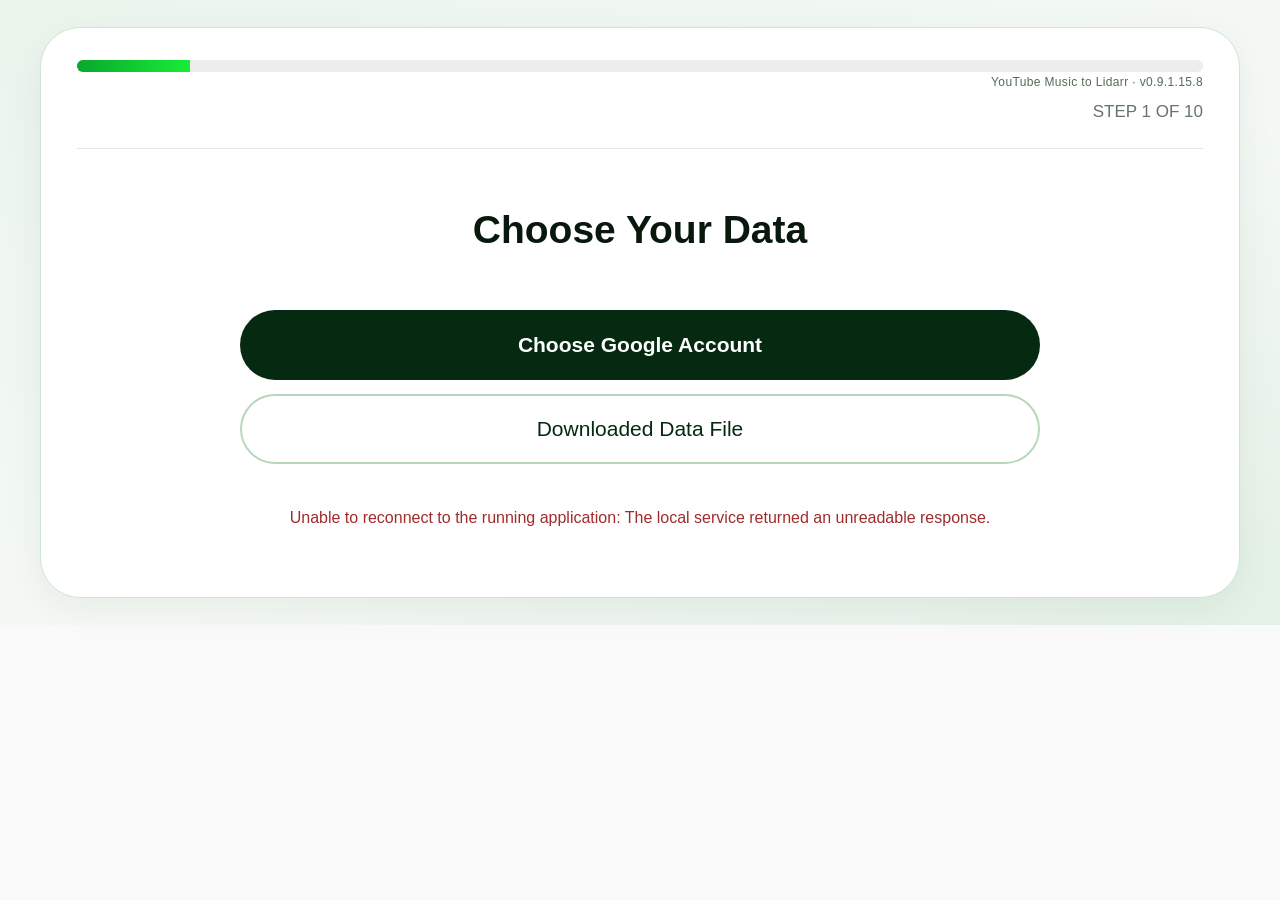
==== commit b4a1b2c9: "Add files via upload" ====
--- a/YouTube-Music-Takeout-To-Lidarr/AppUI/index.html
+++ b/YouTube-Music-Takeout-To-Lidarr/AppUI/index.html
@@ -107,7 +107,20 @@
 @media(max-width:640px){.review-entry .review-fields{grid-template-columns:1fr}}
 </style></head><body><main id="app"></main><script>
 const SESSION='__LOCAL_SESSION_TOKEN__';
-const BUILD_VERSION='v0.9.1.15.6';
+const BUILD_VERSION='v0.9.1.15.8';
+// The EXE belongs to its app tab(s), not the entire browser process. Keep the
+// same ID across refresh; only the final closed tab asks the server to exit.
+const TAB_STORAGE_KEY='ytm-lidarr-tab-v1:'+SESSION;
+let appTabId=sessionStorage.getItem(TAB_STORAGE_KEY);
+if(!appTabId){appTabId=crypto.randomUUID();sessionStorage.setItem(TAB_STORAGE_KEY,appTabId)}
+function sendTabLifecycle(path,keepalive=false){
+ return fetch('/api/'+path,{method:'POST',headers:{'Content-Type':'application/json','X-Local-Session':SESSION},
+   body:JSON.stringify({tabId:appTabId}),keepalive,cache:'no-store'}).catch(()=>{});
+}
+void sendTabLifecycle('heartbeat');
+setInterval(()=>void sendTabLifecycle('heartbeat'),7000);
+window.addEventListener('pageshow',()=>void sendTabLifecycle('heartbeat'));
+window.addEventListener('pagehide',()=>void sendTabLifecycle('app/tab-close',true));
 function durationLabel(seconds){if(seconds==null||!Number.isFinite(seconds)||seconds<0)return 'Calculating…';seconds=Math.floor(seconds);const h=Math.floor(seconds/3600),m=Math.floor(seconds%3600/60),sec=seconds%60;return h?`${h}h ${m}m`:m?`${m}m ${sec}s`:`${sec}s`}
 function etaMarkup(v,total,checked){const elapsed=v.elapsedSeconds||0;if(v.importedAuditOnly)return `<div class="eta-block" aria-live="off"><div><span>Evidence source</span><strong>Imported CSV</strong></div><div><span>Full verification</span><strong>Not run</strong></div><div><span>Processing time</span><strong>Not applicable</strong></div></div>`;const passTwo=(v.phase||'').startsWith('Second pass');const focused=(v.phase||'').startsWith('Album-focused');const secondTotal=v.secondPassTotal||0;const secondDone=v.secondPassDone||0;let remaining=null;let speed='Calculating…';if(elapsed>=30&&checked>=10){const rate=checked/elapsed;speed=`${(rate*60).toFixed(1)} songs/min`;if(focused&&(v.focusedDone||0)>=5){const elapsedFocused=Math.max(1,elapsed-(v.firstPassSeconds||0));remaining=((v.focusedTotal||0)-(v.focusedDone||0))*elapsedFocused/Math.max(1,v.focusedDone||1)}else if(passTwo&&secondDone>=5){const secondElapsed=Math.max(1,elapsed-(v.firstPassSeconds||0));remaining=(secondTotal-secondDone)*secondElapsed/Math.max(1,secondDone)}else if(!passTwo){remaining=(total-checked)/rate;}}const status=!v.running?(v.failed?'Stopped: error':v.cancelled?'Cancelled':'Complete'):focused?'Album-focused follow-up':passTwo?'Second verification pass':'First verification pass';const eta=!v.running?(v.failed||v.cancelled?'Unavailable':'Finished'):focused&&(v.focusedDone||0)<5?'Calculating album follow-up…':passTwo&&secondDone<5?'Recalculating for second pass…':durationLabel(remaining);return `<div class="eta-block" aria-live="off"><div><span>Elapsed time</span><strong>${durationLabel(elapsed)}</strong></div><div><span>Estimated remaining</span><strong>${eta}</strong></div><div><span>Verification speed</span><strong>${speed}</strong></div></div>`}
 const state={step:1,archive:'',tracks:[],artists:[],lidarr:'http://127.0.0.1:8686',key:'',busy:false,error:'',connectionStage:'',verificationStage:'progress',pipeline:null,found:false,hasData:false,verify:null,verifyPolling:false,catalog:null,catalogPolling:false,recovery:null,recoveryPolling:false,inventory:null,inventoryPolling:false,releaseGroups:[],releaseGroupsLoaded:false,inventoryItems:[],inventoryItemsLoaded:false,inventoryListCategory:"",inventoryListType:"song",stagingQueue:[],stagingLoaded:false,stagingSelected:new Set(),stagingFilter:"",reviewQueue:null,reviewFilter:"",reviewMode:"all"};
@@ -515,7 +528,7 @@
  const checkpoint=readNavigation();
  let connectedToServer=false;
  try{
-  const [p,s]=await Promise.all([api('pipeline/status'),api('state')]);
+  const [p,s,priorImport]=await Promise.all([api('pipeline/status'),api('state'),api('lidarr/import/status')]);
   state.archive=s.archive||'';
   state.tracks=s.tracks||[];
   state.found=!!s.lidarrConnected;
@@ -523,6 +536,18 @@
   state.lidarr=s.lidarrUrl||state.lidarr;
   state.pipeline=p;
   connectedToServer=true;
+  if(priorImport?.checkpointUnreadable){
+    state.error='A previous Lidarr import checkpoint cannot be read. New Lidarr writes are blocked to prevent duplicate searches. Preserve the checkpoint in Documents\\MusicTakeoutToolkit for diagnosis.';
+    render();return;
+  }
+  // A new EXE session loses its live Takeout comparison, but its import audit
+  // survives. Surface that first: never silently repeat a partially sent batch.
+  if(priorImport?.restored&&priorImport.total>0&&!p.running&&!p.done&&!checkpoint?.flow){
+    state.step=6;
+    navigationReady=true;
+    window.Flow918?.openRecoveredImport(priorImport);
+    return;
+  }
   const running=!!p.running,finished=!!p.done,failed=!!p.failed;
   const hasPipeline=running||finished||failed;
   let step=Number(checkpoint?.step);
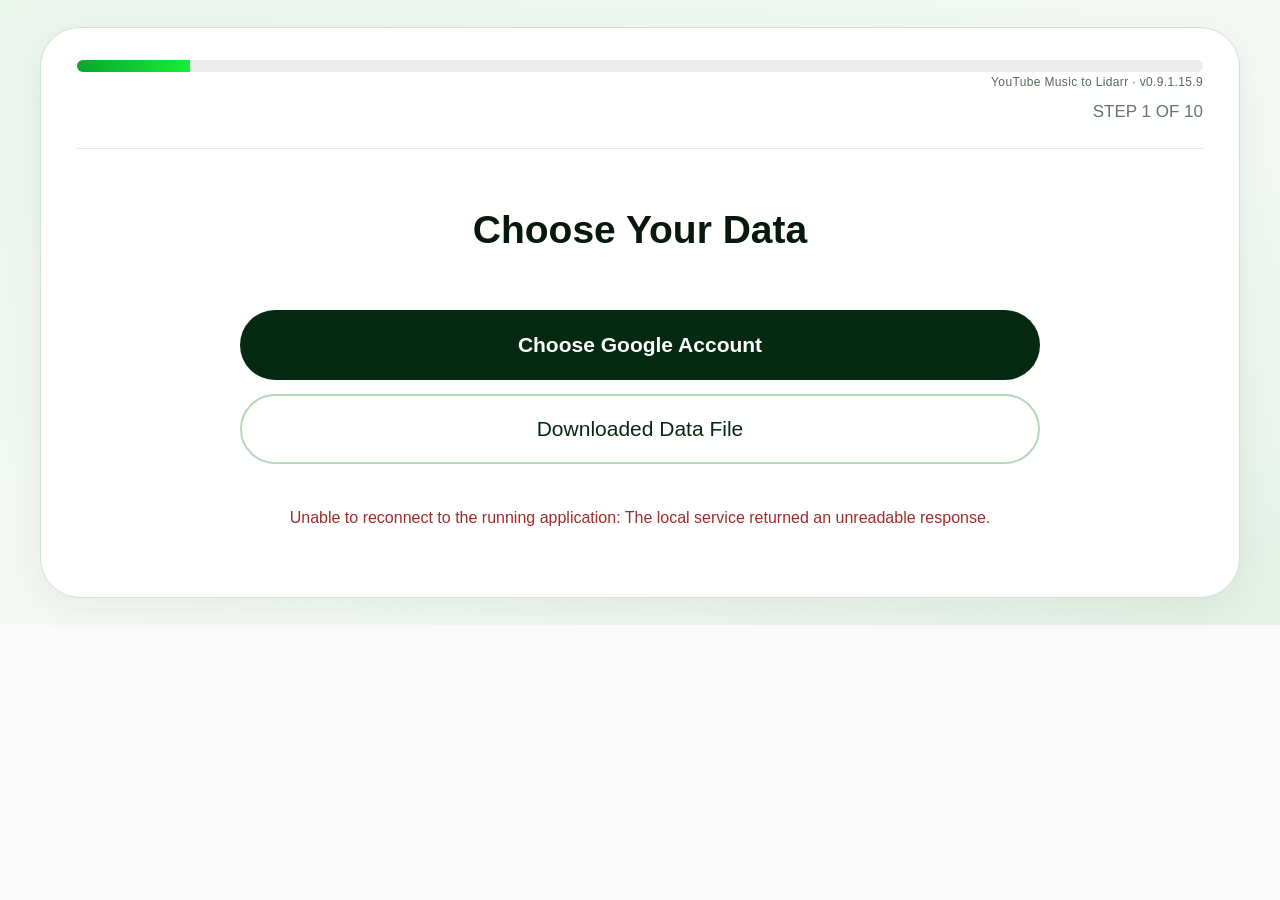
==== commit b4c3e562: "Add files via upload" ====
--- a/YouTube-Music-Takeout-To-Lidarr/AppUI/index.html
+++ b/YouTube-Music-Takeout-To-Lidarr/AppUI/index.html
@@ -107,7 +107,7 @@
 @media(max-width:640px){.review-entry .review-fields{grid-template-columns:1fr}}
 </style></head><body><main id="app"></main><script>
 const SESSION='__LOCAL_SESSION_TOKEN__';
-const BUILD_VERSION='v0.9.1.15.8';
+const BUILD_VERSION='v0.9.1.15.9';
 // The EXE belongs to its app tab(s), not the entire browser process. Keep the
 // same ID across refresh; only the final closed tab asks the server to exit.
 const TAB_STORAGE_KEY='ytm-lidarr-tab-v1:'+SESSION;
@@ -129,6 +129,14 @@
 // Store navigation and unsaved candidate choices only: NEVER save API keys,
 // GitHub OAuth tokens, Takeout contents, media URLs, or application secrets.
 const NAVIGATION_KEY='ytm-lidarr-navigation-v1:'+SESSION;
+// A browser crash can strand this tab's previous session keys. Only remove
+// keys owned by this app; never clear other websites' browser storage.
+try{for(let i=sessionStorage.length-1;i>=0;i--){
+ const k=sessionStorage.key(i);
+ if((k?.startsWith('ytm-lidarr-navigation-v1:')||k?.startsWith('ytm-lidarr-tab-v1:'))&&
+    k!==NAVIGATION_KEY&&k!==TAB_STORAGE_KEY)sessionStorage.removeItem(k);
+}}catch{}
+window.clearLocalSessionState=()=>{try{sessionStorage.removeItem(NAVIGATION_KEY);sessionStorage.removeItem(TAB_STORAGE_KEY)}catch{}};
 let navigationReady=false;
 function readNavigation(){
  try{
@@ -198,6 +206,7 @@
 async function pollUnifiedPipeline(){
  try{
   const p=await api('pipeline/status');state.pipeline=p;
+  if(p.running&&p.phase==='lidarr')void window.Flow918?.prewarmDuringPipeline?.();
   if(state.step===6&&!window.Flow918?.active)render();
   if(p.running){setTimeout(pollUnifiedPipeline,1150);return}
   unifiedPolling=false;
